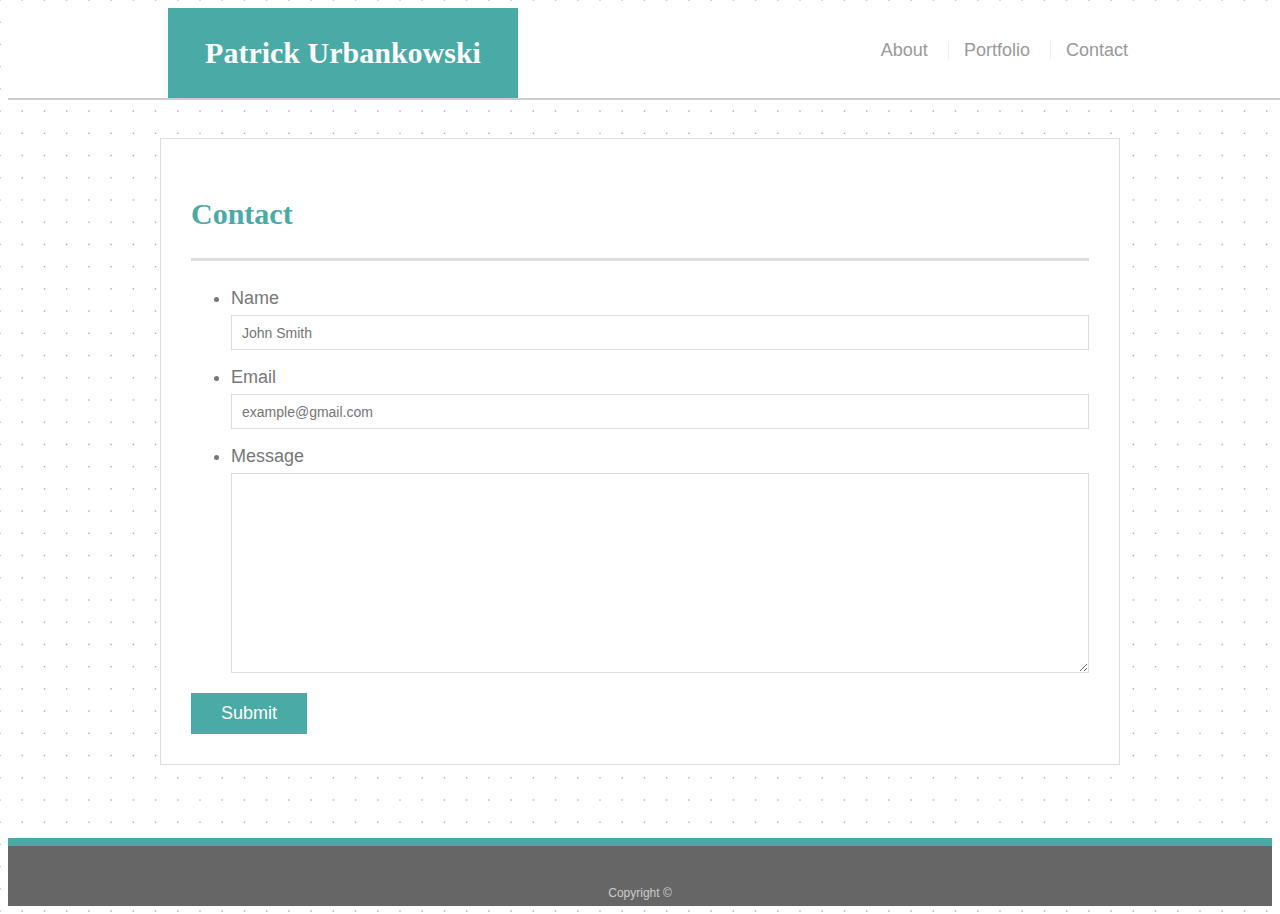
==== contact.html @ 26122215 "added basic code from Basic-Portfolio" ====
<!doctype html>
<html lang="en-us">

<head>
  <meta charset="UTF-8">
  <title>Contact | Patrick Urbankowski</title>
  <link rel="stylesheet" type="text/css" href="assets/css/style.css">
</head>

<body>

  <header id="masthead">
    <div class="container">
      <a href="index.html" id="logo">Patrick Urbankowski</a>
      <nav>
        <a href="index.html">About</a>
        <a href="portfolio.html">Portfolio</a>
        <a href="contact.html">Contact</a>
      </nav>
    </div>
  </header>

  <div id="main-container" class="container">
    <section class="main-section">
      <h1>Contact</h1>

      <form id="contact-form">
        <ul>
          <li>
            <label for="name">Name</label>
            <input type="text" id="name" name="name" placeholder="John Smith" required="required">
          </li>
          <li>
            <label for="email">Email</label>
            <input type="email" id="email" name="email" placeholder="example@gmail.com" required="required">
          </li>
          <li>
            <label for="message">Message</label>
            <textarea id="message" name="message" required="required"></textarea>
          </li>
        </ul>
        <input type="submit">
      </form>

    </section>

  </div>

  <footer>
    <div class="container">
      Copyright &copy; 
    </div>
  </footer>
</body>

</html>
---- assets/css/style.css ----
body {
    font-family: Arial, "Helvetica Neue", Helvetica, sans-serif;
    font-size: 18px;
    line-height: 34px;
    color: #777777;
    background: url("../images/dot-grid.png");
  }
  
  * {
    box-sizing: border-box;
  }
  
  /* general */
  
  .container {
    width: 100%;
    max-width: 960px;
    margin: 0 auto;
    clear: both;
  }
  
  h1,
  h2,
  h3,
  p {
    margin-bottom: 20px;
  }
  
  p:last-child {
    margin-bottom: 0;
  }
  
  h1,
  h2,
  h3 {
    font-family: Georgia, Times, "Times New Roman", serif;
    font-weight: 700;
    color: #4aaaa5;
  }
  
  h1 {
    padding-bottom: 20px;
    font-size: 30px;
    line-height: 49px;
    border-bottom: 3px solid #dddddd;
  }
  
  h2,
  h3 {
    font-size: 22px;
  }
  
  /* header */
  
  #masthead {
    position: fixed;
    z-index: 99;
    width: 100%;
    margin: 0 0 30px;
    overflow: auto;
    color: #ffffff;
    background: #ffffff;
    border-bottom: 2px solid #cccccc;
  }
  
  #logo {
    float: left;
    width: 350px;
    height: 90px;
    font-family: Georgia, Times, "Times New Roman", serif;
    font-size: 30px;
    font-weight: 700;
    line-height: 90px;
    color: #ffffff;
    text-align: center;
    text-decoration: none;
    background: #4aaaa5;
  }
  
  nav {
    float: right;
    margin-top: 25px;
  }
  
  nav a {
    display: inline-block;
    padding-left: 15px;
    margin-left: 15px;
    line-height: 18px;
    color: #999;
    text-decoration: none;
    border-left: 1px solid #efefef;
  }
  
  nav a:first-child {
    border-left: 0 none;
  }
  
  /* footer */
  
  footer {
    padding: 30px 0;
    clear: both;
    font-size: 12px;
    color: #ffffff;
    color: #cccccc;
    text-align: center;
    background: #666666;
    border-top: 8px solid #4aaaa5;
    height: 50px;
  }
  
  h3, h2 {
    padding-bottom: 20px;
    margin-bottom: 15px;
    line-height: 22px;
    border-bottom: 2px solid #eeeeee;
  }
  
  /* main */
  
  #main-container {
    padding-top: 130px;
    min-height: calc(100vh - 70px);
  }
  
  .main-section {
    float: left;
    width: 100%;
    max-width: 960px;
    padding: 30px;
    margin: 0 0 40px;
    background: #ffffff;
    border: 1px solid #dddddd;
  }
  
  /* portfolio page */
  
  .work {
    position: relative;
    float: left;
    width: 274px;
    margin: 20px 0 25px;
    overflow: auto;
  }
  
  .work:nth-child(even) {
    margin-right: 40px;
  }
  
  .work img {
    width: 100%;
    border: 0 none;
    opacity: 0.8;
  }
  
  .work h3 {
    position: absolute;
    bottom: 20px;
    width: 100%;
    padding: 15px;
    margin-bottom: 0;
    font-weight: 300;
    line-height: 30px;
    color: #ffffff;
    text-align: center;
    background: #4aaaa5;
    border-bottom: 0;
  }
  
  .auth-image {
    float: left;
    width: 200px;
    height: auto;
    margin-top: 10px;
    margin-right: 25px;
  }
  
  /* contact page */
  
  #contact-form ul {
    margin-bottom: 20px;
  }
  
  #contact-form li {
    margin-bottom: 10px;
  }
  
  label,
  input[type=text],
  input[type=email],
  textarea {
    display: block;
    width: 100%;
  }
  
  input[type=text],
  input[type=email],
  textarea {
    height: 35px;
    padding: 0 10px;
    font-size: 14px;
    border: 1px solid #dddddd;
  }
  
  textarea {
    height: 200px;
  }
  
  input[type=submit] {
    padding: 10px 30px;
    font-size: 18px;
    color: #ffffff;
    cursor: pointer;
    background: #4aaaa5;
    border: 0 none;
  }
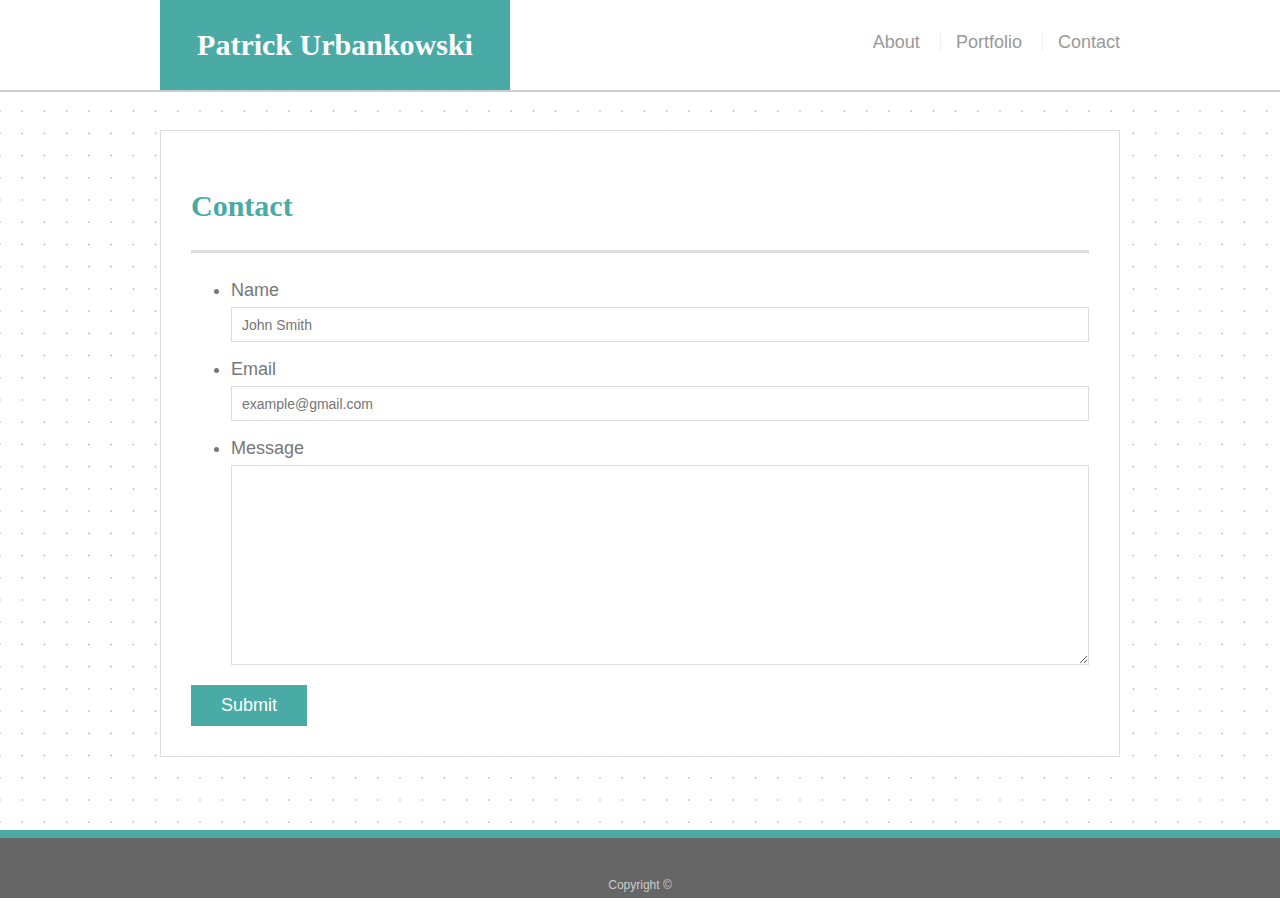
==== commit 30bd7fac: "added media queries and animation" ====
--- a/contact.html
+++ b/contact.html
@@ -5,6 +5,7 @@
   <meta charset="UTF-8">
   <title>Contact | Patrick Urbankowski</title>
   <link rel="stylesheet" type="text/css" href="assets/css/style.css">
+  <meta name="viewport" content="width=device-width, initial-scale=1.0"> <!--Add this for mobile viewing-->
 </head>
 
 <body>
--- a/assets/css/style.css
+++ b/assets/css/style.css
@@ -4,6 +4,7 @@
     line-height: 34px;
     color: #777777;
     background: url("../images/dot-grid.png");
+    margin: 0;
   }
   
   * {
@@ -56,13 +57,20 @@
     position: fixed;
     z-index: 99;
     width: 100%;
-    margin: 0 0 30px;
+    /* margin: 0 0 30px; */
     overflow: auto;
     color: #ffffff;
     background: #ffffff;
     border-bottom: 2px solid #cccccc;
-  }
-  
+    margin-left: auto;
+    margin-right: auto;
+  }
+  
+  @keyframes example {
+    from {background-color: #ffffff;}
+    to {background-color: #4aaaa5;}
+  }
+
   #logo {
     float: left;
     width: 350px;
@@ -75,6 +83,8 @@
     text-align: center;
     text-decoration: none;
     background: #4aaaa5;
+    animation-name: example;
+    animation-duration: 4s;
   }
   
   nav {
@@ -139,17 +149,17 @@
   .work {
     position: relative;
     float: left;
-    width: 274px;
+    width: 300px;
     margin: 20px 0 25px;
     overflow: auto;
   }
   
   .work:nth-child(even) {
-    margin-right: 40px;
+    margin-right: 20px; /*this used to be 40px */
   }
   
   .work img {
-    width: 100%;
+    width: 100%; 
     border: 0 none;
     opacity: 0.8;
   }
@@ -157,7 +167,7 @@
   .work h3 {
     position: absolute;
     bottom: 20px;
-    width: 100%;
+    width: 100%; 
     padding: 15px;
     margin-bottom: 0;
     font-weight: 300;
@@ -215,4 +225,104 @@
     background: #4aaaa5;
     border: 0 none;
   }
-  +  
+  @media screen and (max-width: 980px) {
+
+    #main-container {
+        max-width: 580px;
+        margin-left: 50px;
+      }
+
+    #masthead {
+        max-width: 980px;
+      }
+    
+    #logo {
+        margin-left: 50px;
+        float: left;
+        /* width: 350px;
+        height: 90px; */
+      }
+
+    nav {
+        /* float: right;
+        margin-top: 25px; */
+        margin-right: 20px;
+      }
+
+
+    .work {
+      margin: 0;
+      max-width: 250px;
+    }
+
+    .work:nth-child(even) {
+      margin-right: 10px;
+    }
+
+    .work img, .work h3 {
+      max-width: 250px;
+    }
+
+
+  }
+
+  @media screen and (max-width: 768px) {
+      #main-container {
+        max-width: 650px;
+      }
+}
+
+@media screen and (max-width: 640px) {
+      #masthead {
+          position: static;
+          max-width: 630;
+      }
+
+      #logo {
+        clear: both;
+        width: 100%;
+        margin-left: 0;
+        
+
+      }
+
+      nav {
+          align: center;
+          margin-right: 170px;
+
+      }
+
+      #main-container {
+          max-width: 590px;
+          margin: 0;
+          padding-top: 10px;
+          padding-left: 20px;
+          padding-right: 20px;
+      }
+
+      .auth-image {
+        clear: both;
+        width: 100%;
+      }
+
+      .work {
+        margin: 0;
+        width: 450px;
+        max-width: 450px;
+        position: relative;
+        left: 35px;
+      }
+  
+      /* .work:nth-child(even) {
+        margin-right: 10px;
+      } */
+  
+      .work img, .work h3 {
+        max-width: 350px;
+      }
+
+}
+
+
+
